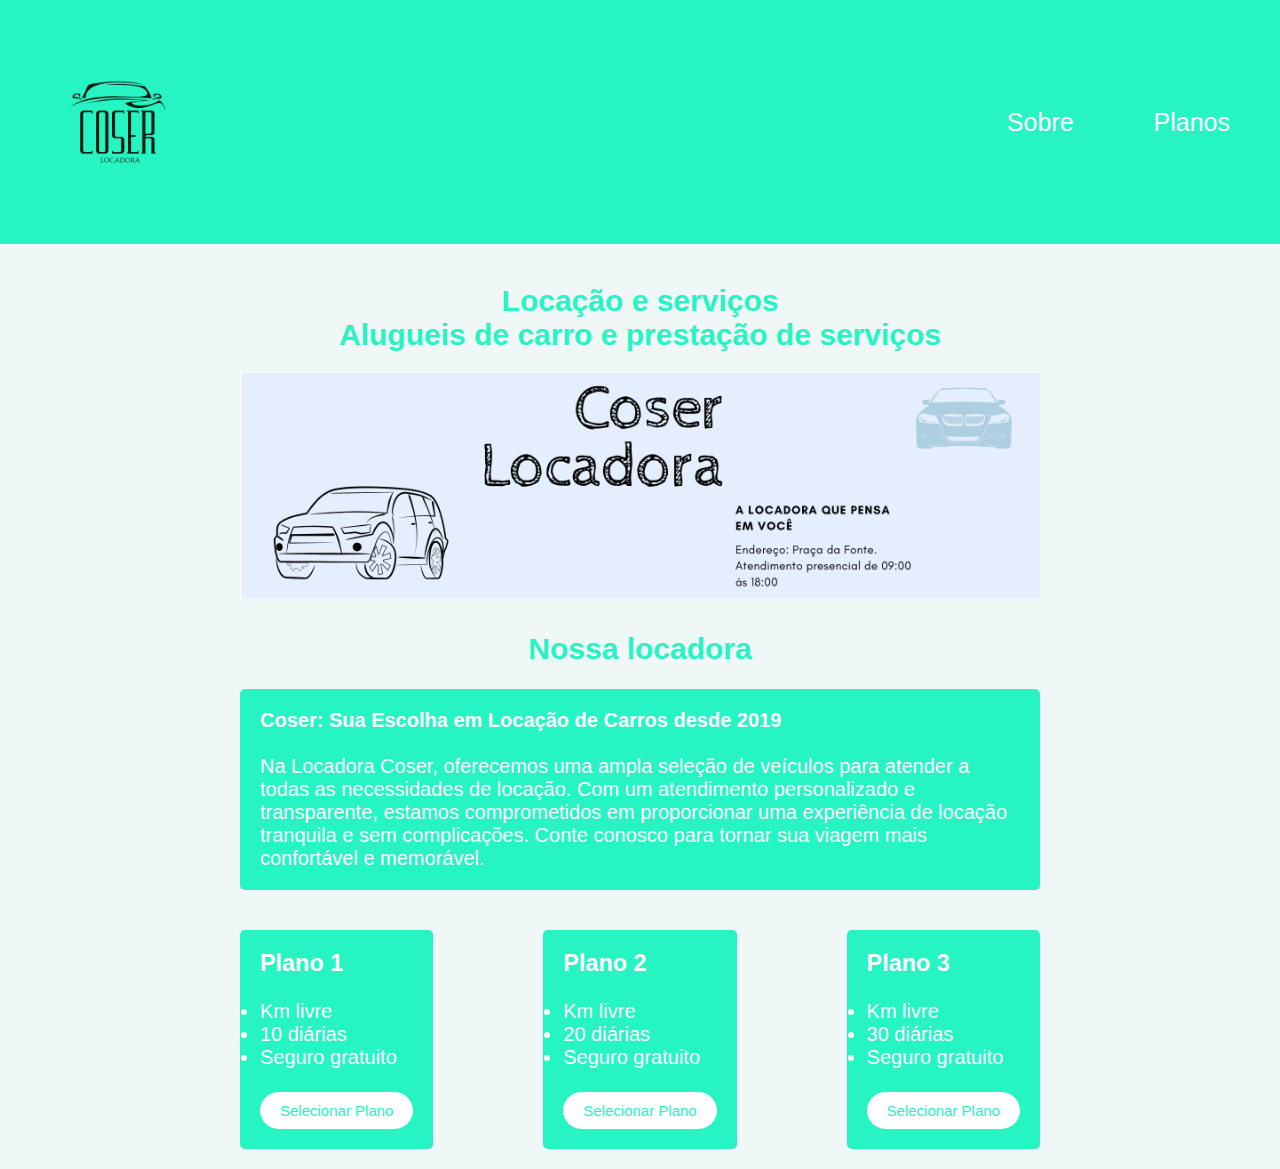
==== FRONT-END/index.html @ 3a4204bb "Primeiro commit" ====
<!DOCTYPE html>
<html lang="pt-BR">
<head>
    <meta charset="UTF-8">
    <meta name="viewport" content="width=device-width, initial-scale=1.0">
    <title>Coser Locadora</title>
    <link rel="stylesheet" href="styles.css">
</head>
<body>
    <header>
        <div class="logo">
            <img src="coser.png" alt="logo" width="40%">
        </div>
        <div class="scroll">
            <a href="#sobre" class="sobre"><button>Sobre</button></a>
            <a href="#planos" class="planos"><button>Planos</button></a>
                </div>
    </header>
    <main>
    <div class="container">
        <h1 class="titulo">Locação e serviços</h1>
        <h2 class="subtitulo">Alugueis de carro e prestação de serviços</h2>
        <img class="imagem" src="Coser Locação.png" alt="slogan">
        <div class="sobre" id = sobre>
            <h2>Nossa locadora</h2>
            <br>
            <div class="info-empresa">
                <p><strong>Coser: Sua Escolha em Locação de Carros desde 2019</strong></p>
                <br>
                <p>Na Locadora Coser, oferecemos uma ampla seleção de veículos para atender a todas as necessidades de locação. Com um atendimento personalizado e transparente, estamos comprometidos em proporcionar uma experiência de locação tranquila e sem complicações. Conte conosco para tornar sua viagem mais confortável e memorável.</p>
            </div>
        </div>
        
        <div class="planos">
            <div class="plano" id = "planos">
                <h3>Plano 1</h3>
                <br>
                <ul>
                    <li>Km livre</li>
                    <li>10 diárias</li>
                    <li>Seguro gratuito</li>
                </ul>
                <br>
                <button class="selecionar">Selecionar Plano</button>
            </div>
            <div class="plano">
                <h3>Plano 2</h3>
                <br>
                <ul>
                    <li>Km livre</li>
                    <li>20 diárias</li>
                    <li>Seguro gratuito</li>
                </ul>
                <br>
                <button class="selecionar">Selecionar Plano</button>
            </div>
            <div class="plano">
                <h3>Plano 3</h3>
                <br>
                <ul>
                    <li>Km livre</li>
                    <li>30 diárias</li>
                    <li>Seguro gratuito</li>
                </ul>
                <br>
                <button class="selecionar">Selecionar Plano</button>
            </div>
        </div>
    </div>
</main>
</body>
</html>
---- FRONT-END/styles.css ----
*{
    margin: 0;
    padding: 0;
}

body {
    font-family: Arial, Helvetica, sans-serif;
    margin: 0;
    padding: 0;
    background-color: #f0f8f7;
    color: #fff;
}

header {
    background-color: #27F4C3;
    color: #fff;
    padding: 20px;
    display: flex;
    justify-content: space-between;
    align-items: center;
}

.logo img {
    max-width: 100%;
    height: auto;
}

.scroll {
    display: flex;
    align-items: center;
    justify-content: center;
    gap: 20px;
}

.scroll a {
    text-decoration: none;
    display: inline-block;
    margin: 0 10px;
}

.scroll button {
    background-color: #27F4C3;
    color: #fff;
    border: none;
    padding: 10px 20px;
    border-radius: 5px;
    font-size: 25px;
    vertical-align: middle;
}

.scroll button:hover {
    background-color: #1CBFAE;
}

.container {
    max-width: 800px;
    margin: 20px auto;
    padding: 0 20px;
}

.titulo {
    font-size: 30px;
    margin-top: 40px;
    color: #27F4C3;
    text-align-last: center;
}

.subtitulo {
    font-size: 30px;
    margin-bottom: 20px;
    color: #27F4C3;

}

.imagem {
    max-width: 100%;
    height: auto;
    margin-bottom: 30px;
}

.sobre {
    margin-bottom: 40px;
    font-size: 20px;
}

h2 {
    color: #27F4C3;
    text-align-last: center;
}

.info-empresa {
    background-color: #27F4C3;
    padding: 20px;
    border-radius: 5px;
}

.planos {
    display: flex;
    justify-content: space-between;
    font-size: 20px;
}

.plano {
    background-color: #27F4C3;
    color: #fff;
    padding: 20px;
    border-radius: 5px;
    box-sizing: border-box;
}

.plano:last-child {
    margin-right: 0;
}

.selecionar {
    background-color: #fff;
    color: #27F4C3;
    border: none;
    padding: 10px 20px;
    border-radius: 20px;
    font-size: 15px;
}

.selecionar:hover {
    background-color:#1CBFAE;
    color:#d2f4e8
}
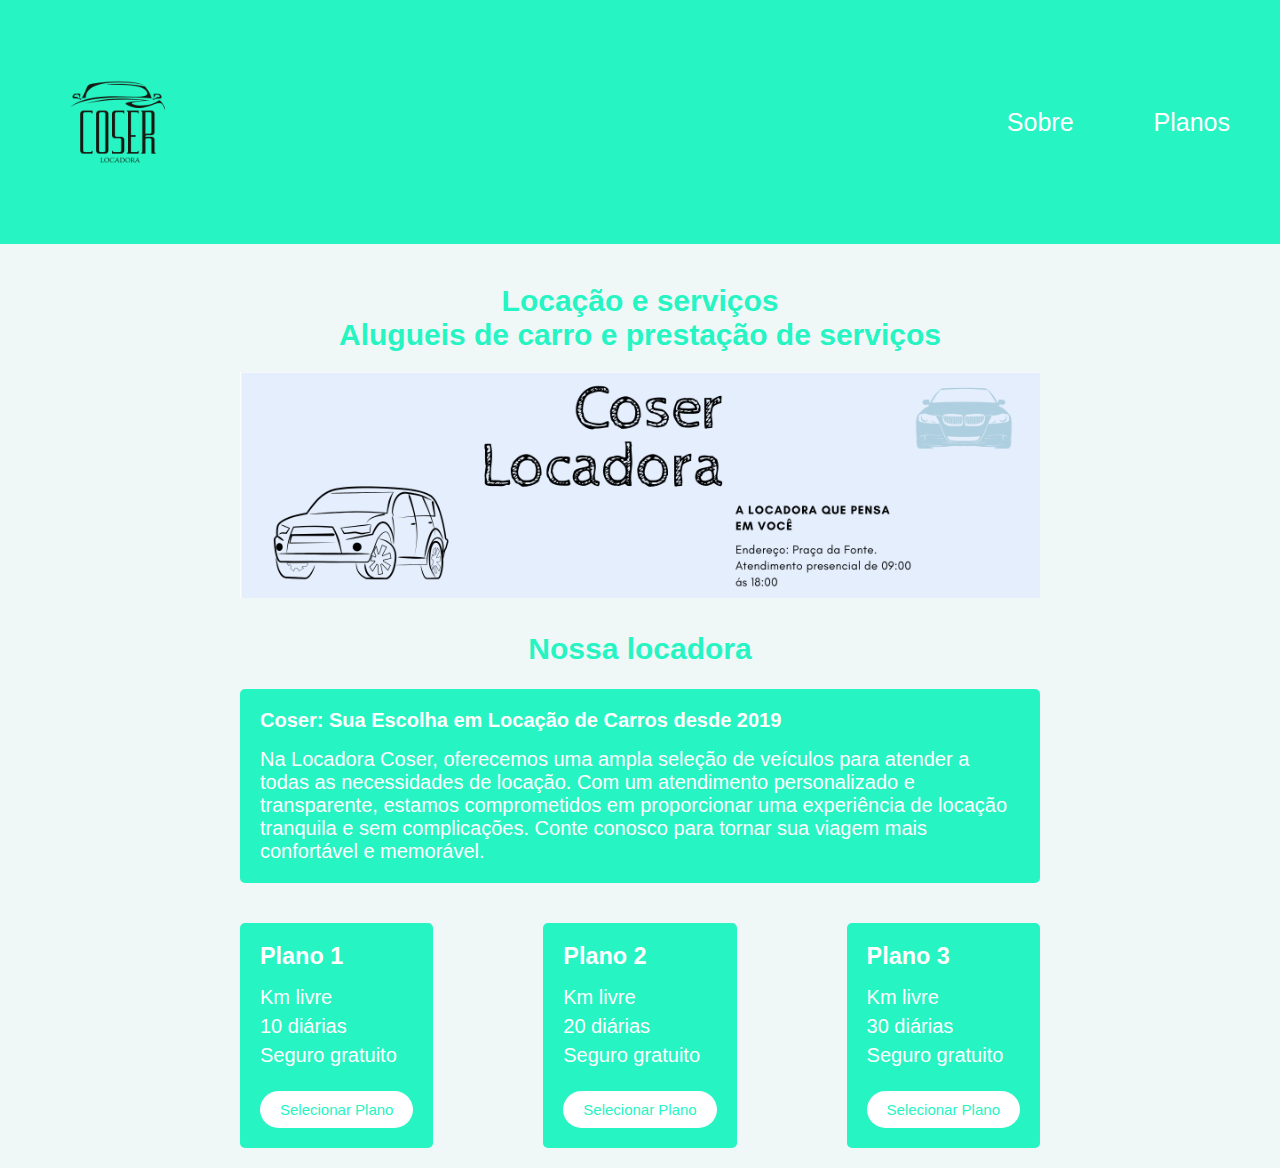
==== commit 2136fcb7: "Modificado layout" ====
--- a/FRONT-END/index.html
+++ b/FRONT-END/index.html
@@ -1,72 +1,76 @@
 <!DOCTYPE html>
 <html lang="pt-BR">
-<head>
-    <meta charset="UTF-8">
-    <meta name="viewport" content="width=device-width, initial-scale=1.0">
+  <head>
+    <meta charset="UTF-8" />
+    <meta name="viewport" content="width=device-width, initial-scale=1.0" />
     <title>Coser Locadora</title>
-    <link rel="stylesheet" href="styles.css">
-</head>
-<body>
+    <link rel="stylesheet" href="styles.css" />
+  </head>
+  <body>
     <header>
-        <div class="logo">
-            <img src="coser.png" alt="logo" width="40%">
-        </div>
-        <div class="scroll">
-            <a href="#sobre" class="sobre"><button>Sobre</button></a>
-            <a href="#planos" class="planos"><button>Planos</button></a>
-                </div>
+      <div class="logo">
+        <img src="coser.png" alt="logo" width="40%" />
+      </div>
+      <div class="scroll">
+        <a href="#sobre" class="sobre"><button>Sobre</button></a>
+        <a href="#planos" class="planos"><button>Planos</button></a>
+      </div>
     </header>
     <main>
-    <div class="container">
+      <div class="container">
         <h1 class="titulo">Locação e serviços</h1>
         <h2 class="subtitulo">Alugueis de carro e prestação de serviços</h2>
-        <img class="imagem" src="Coser Locação.png" alt="slogan">
-        <div class="sobre" id = sobre>
-            <h2>Nossa locadora</h2>
-            <br>
-            <div class="info-empresa">
-                <p><strong>Coser: Sua Escolha em Locação de Carros desde 2019</strong></p>
-                <br>
-                <p>Na Locadora Coser, oferecemos uma ampla seleção de veículos para atender a todas as necessidades de locação. Com um atendimento personalizado e transparente, estamos comprometidos em proporcionar uma experiência de locação tranquila e sem complicações. Conte conosco para tornar sua viagem mais confortável e memorável.</p>
-            </div>
+        <img class="imagem" src="Coser Locação.png" alt="slogan" />
+        <div class="sobre" id="sobre">
+          <h2>Nossa locadora</h2>
+          <br />
+          <div class="info-empresa">
+            <span class="titulo-empresa">
+              <b>
+                Coser: Sua Escolha em Locação de Carros desde 2019
+              </b>
+            </span>
+            <span>
+              Na Locadora Coser, oferecemos uma ampla seleção de veículos para
+              atender a todas as necessidades de locação. Com um atendimento
+              personalizado e transparente, estamos comprometidos em
+              proporcionar uma experiência de locação tranquila e sem
+              complicações. Conte conosco para tornar sua viagem mais
+              confortável e memorável.
+            </span>
+          </div>
         </div>
-        
+
         <div class="planos">
-            <div class="plano" id = "planos">
-                <h3>Plano 1</h3>
-                <br>
-                <ul>
-                    <li>Km livre</li>
-                    <li>10 diárias</li>
-                    <li>Seguro gratuito</li>
-                </ul>
-                <br>
-                <button class="selecionar">Selecionar Plano</button>
-            </div>
-            <div class="plano">
-                <h3>Plano 2</h3>
-                <br>
-                <ul>
-                    <li>Km livre</li>
-                    <li>20 diárias</li>
-                    <li>Seguro gratuito</li>
-                </ul>
-                <br>
-                <button class="selecionar">Selecionar Plano</button>
-            </div>
-            <div class="plano">
-                <h3>Plano 3</h3>
-                <br>
-                <ul>
-                    <li>Km livre</li>
-                    <li>30 diárias</li>
-                    <li>Seguro gratuito</li>
-                </ul>
-                <br>
-                <button class="selecionar">Selecionar Plano</button>
-            </div>
+          <div class="plano" id="planos">
+            <h3>Plano 1</h3>
+            <ul>
+              <li>Km livre</li>
+              <li>10 diárias</li>
+              <li>Seguro gratuito</li>
+            </ul>
+            <button class="selecionar">Selecionar Plano</button>
+          </div>
+          <div class="plano">
+            <h3>Plano 2</h3>
+            <ul>
+              <li>Km livre</li>
+              <li>20 diárias</li>
+              <li>Seguro gratuito</li>
+            </ul>
+            <button class="selecionar">Selecionar Plano</button>
+          </div>
+          <div class="plano">
+            <h3>Plano 3</h3>
+            <ul>
+              <li>Km livre</li>
+              <li>30 diárias</li>
+              <li>Seguro gratuito</li>
+            </ul>
+            <button class="selecionar">Selecionar Plano</button>
+          </div>
         </div>
-    </div>
-</main>
-</body>
+      </div>
+    </main>
+  </body>
 </html>
--- a/FRONT-END/styles.css
+++ b/FRONT-END/styles.css
@@ -1,128 +1,143 @@
-*{
-    margin: 0;
-    padding: 0;
+* {
+  margin: 0;
+  padding: 0;
 }
 
 body {
-    font-family: Arial, Helvetica, sans-serif;
-    margin: 0;
-    padding: 0;
-    background-color: #f0f8f7;
-    color: #fff;
+  font-family: Arial, Helvetica, sans-serif;
+  margin: 0;
+  padding: 0;
+  background-color: #f0f8f7;
+  color: #fff;
 }
 
 header {
-    background-color: #27F4C3;
-    color: #fff;
-    padding: 20px;
-    display: flex;
-    justify-content: space-between;
-    align-items: center;
+  background-color: #27f4c3;
+  color: #fff;
+  padding: 20px;
+  display: flex;
+  justify-content: space-between;
+  align-items: center;
 }
 
 .logo img {
-    max-width: 100%;
-    height: auto;
+  max-width: 100%;
+  height: auto;
 }
 
 .scroll {
-    display: flex;
-    align-items: center;
-    justify-content: center;
-    gap: 20px;
+  display: flex;
+  align-items: center;
+  justify-content: center;
+  gap: 20px;
 }
 
 .scroll a {
-    text-decoration: none;
-    display: inline-block;
-    margin: 0 10px;
+  text-decoration: none;
+  display: inline-block;
+  margin: 0 10px;
 }
 
 .scroll button {
-    background-color: #27F4C3;
-    color: #fff;
-    border: none;
-    padding: 10px 20px;
-    border-radius: 5px;
-    font-size: 25px;
-    vertical-align: middle;
+  background-color: #27f4c3;
+  color: #fff;
+  border: none;
+  padding: 10px 20px;
+  border-radius: 5px;
+  font-size: 25px;
+  vertical-align: middle;
 }
 
 .scroll button:hover {
-    background-color: #1CBFAE;
+  background-color: #1cbfae;
 }
 
 .container {
-    max-width: 800px;
-    margin: 20px auto;
-    padding: 0 20px;
+  max-width: 800px;
+  margin: 20px auto;
+  padding: 0 20px;
 }
 
 .titulo {
-    font-size: 30px;
-    margin-top: 40px;
-    color: #27F4C3;
-    text-align-last: center;
+  font-size: 30px;
+  margin-top: 40px;
+  color: #27f4c3;
+  text-align-last: center;
 }
 
 .subtitulo {
-    font-size: 30px;
-    margin-bottom: 20px;
-    color: #27F4C3;
-
+  font-size: 30px;
+  margin-bottom: 20px;
+  color: #27f4c3;
 }
 
 .imagem {
-    max-width: 100%;
-    height: auto;
-    margin-bottom: 30px;
+  max-width: 100%;
+  height: auto;
+  margin-bottom: 30px;
 }
 
 .sobre {
-    margin-bottom: 40px;
-    font-size: 20px;
+  margin-bottom: 40px;
+  font-size: 20px;
 }
 
 h2 {
-    color: #27F4C3;
-    text-align-last: center;
+  color: #27f4c3;
+  text-align-last: center;
 }
 
 .info-empresa {
-    background-color: #27F4C3;
-    padding: 20px;
-    border-radius: 5px;
+  background-color: #27f4c3;
+  padding: 20px;
+  border-radius: 5px;
+  display: flex;
+  flex-direction: column;
+}
+
+.info-empresa .titulo-empresa {
+  margin-bottom: 1rem;
 }
 
 .planos {
-    display: flex;
-    justify-content: space-between;
-    font-size: 20px;
+  display: flex;
+  justify-content: space-between;
+  font-size: 20px;
+}
+
+.planos ul {
+  list-style: none;
+  margin-top: 1rem;
+  margin-bottom: 1.5rem;
+}
+
+.planos ul li {
+  margin-top: 0.4rem;
+  margin-bottom: 0.4rem;
 }
 
 .plano {
-    background-color: #27F4C3;
-    color: #fff;
-    padding: 20px;
-    border-radius: 5px;
-    box-sizing: border-box;
+  background-color: #27f4c3;
+  color: #fff;
+  padding: 20px;
+  border-radius: 5px;
+  box-sizing: border-box;
 }
 
 .plano:last-child {
-    margin-right: 0;
+  margin-right: 0;
 }
 
 .selecionar {
-    background-color: #fff;
-    color: #27F4C3;
-    border: none;
-    padding: 10px 20px;
-    border-radius: 20px;
-    font-size: 15px;
+  background-color: #fff;
+  color: #27f4c3;
+  border: none;
+  padding: 10px 20px;
+  border-radius: 20px;
+  font-size: 15px;
 }
 
 .selecionar:hover {
-    background-color:#1CBFAE;
-    color:#d2f4e8
+  background-color: #1cbfae;
+  color: #d2f4e8;
 }
-
